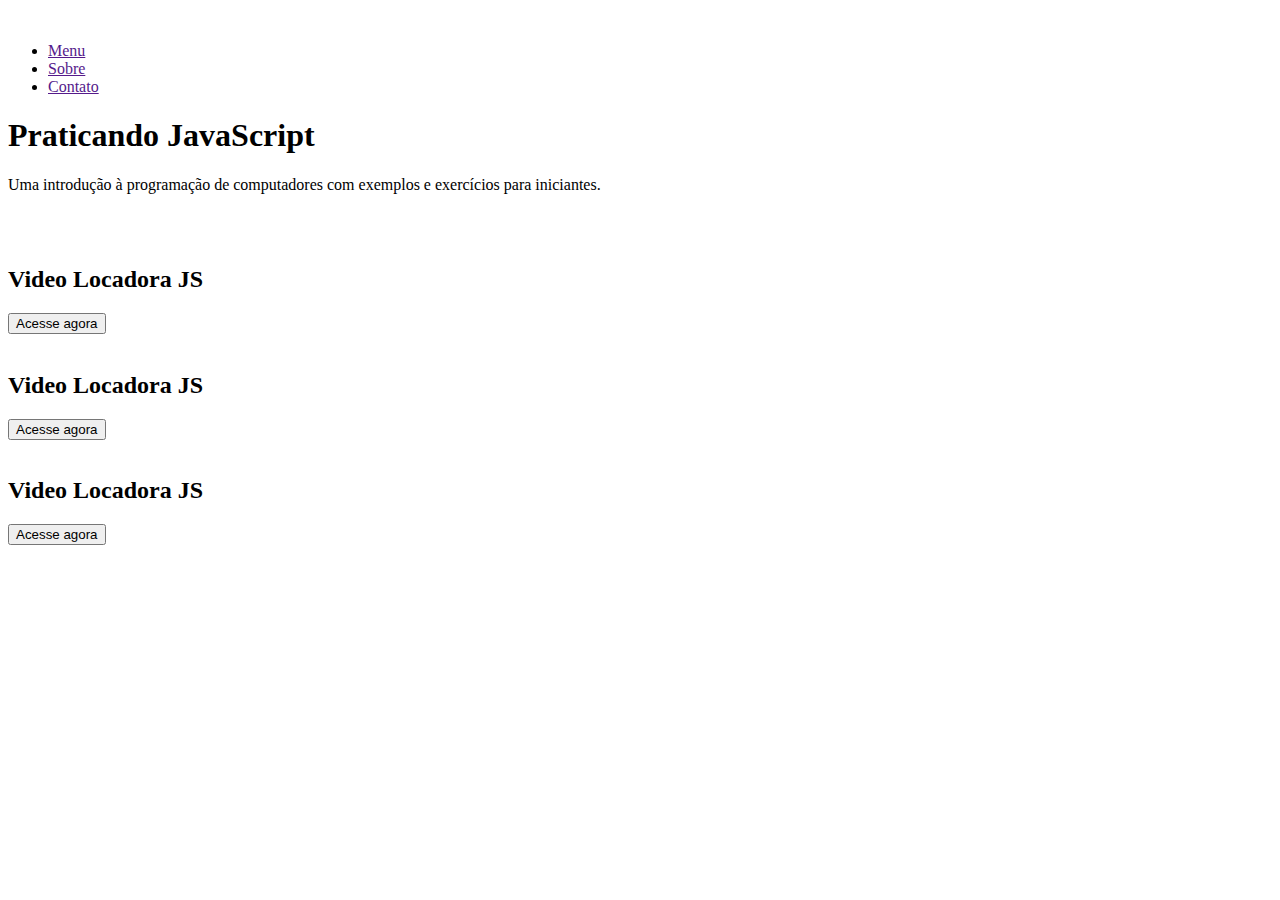
==== Projeto_JS/src/index.html @ 98da75fe "First project was born." ====
<!DOCTYPE html>
<html lang="pt-br">
<head>
  <meta charset="UTF-8">
  <meta name="viewport" content="width=device-width, initial-scale=1.0">
  <title> Easy JS Project</title>
  <link rel="stylesheet" href="/src/css/index.css">
 
</head>
<body>
  <header>
    <div class="container_header">
      <a href=""><img class="img_header" src="/src/img/logo-javascript.svg" alt=""></a>
      <ul class="menu">
        <li><a href="">Menu</a></li>
        <li><a href="">Sobre</a></li>
        <li><a href="">Contato</a></li>
      </ul>
    </div>
  </header>
  <main>
    <section>
      <div class="container_main">
        <h1>Praticando JavaScript</h1>
        <p>Uma introdução à programação de computadores com exemplos e exercícios para iniciantes.</p>
        <img class="img_main" src="/src/img/img1.jpg" alt="">
      </div>
    </section>
    <section>
      <div class="container_card">
        <div class="card1">
          <img src="/src/img/img_videoloc.jpg" width="150px" alt="">
          <div>
            <h2>Video Locadora JS</h2>
            <button>Acesse agora</button>       
          </div>
        </div>
        <div class="card1">
          <img src="/src/img/img_videoloc.jpg" width="150px" alt="">
          <div>
            <h2>Video Locadora JS</h2>
            <button>Acesse agora</button>       
          </div>
        </div>
        <div class="card1">
          <img src="/src/img/img_videoloc.jpg" width="150px" alt="">
          <div>
            <h2>Video Locadora JS</h2>
            <button>Acesse agora</button>       
          </div>
        </div>
     </div>
      
    </section>
  </main>
</body>
</html>
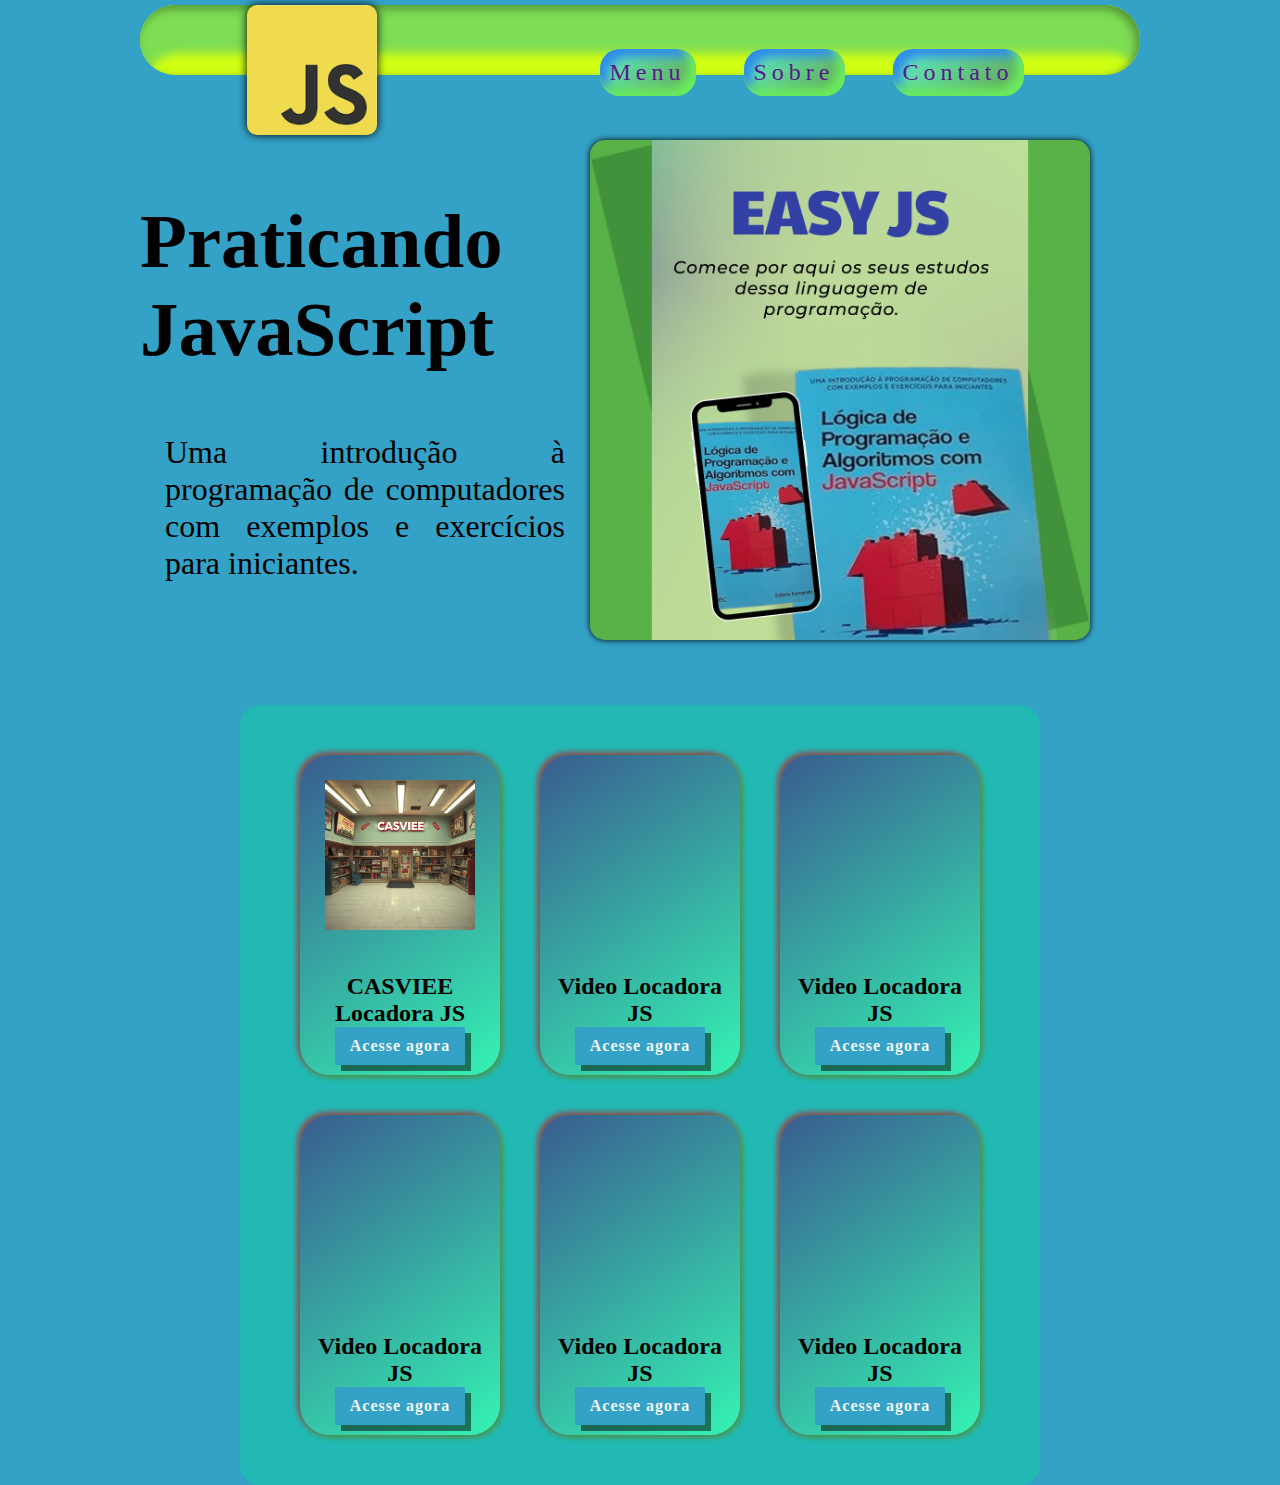
==== commit 9c9e5e14: "styling the project." ====
--- a/Projeto_JS/src/index.html
+++ b/Projeto_JS/src/index.html
@@ -4,13 +4,13 @@
   <meta charset="UTF-8">
   <meta name="viewport" content="width=device-width, initial-scale=1.0">
   <title> Easy JS Project</title>
-  <link rel="stylesheet" href="/src/css/index.css">
+  <link rel="stylesheet" href="/Projeto_JS/src/css/index.css">
  
 </head>
 <body>
   <header>
     <div class="container_header">
-      <a href=""><img class="img_header" src="/src/img/logo-javascript.svg" alt=""></a>
+      <a href=""><img class="img_header" src="/Projeto_JS/src/img/JS_ICON.png" alt=""></a>
       <ul class="menu">
         <li><a href="">Menu</a></li>
         <li><a href="">Sobre</a></li>
@@ -23,32 +23,55 @@
       <div class="container_main">
         <h1>Praticando JavaScript</h1>
         <p>Uma introdução à programação de computadores com exemplos e exercícios para iniciantes.</p>
-        <img class="img_main" src="/src/img/img1.jpg" alt="">
+        <img class="img_main" src="/Projeto_JS/src/img/mockup1.png" alt="">
       </div>
     </section>
     <section>
-      <div class="container_card">
-        <div class="card1">
-          <img src="/src/img/img_videoloc.jpg" width="150px" alt="">
-          <div>
-            <h2>Video Locadora JS</h2>
-            <button>Acesse agora</button>       
+      <div class="content_card">
+        <div class="container_card">
+          <div class="card1">
+            <img src="/Projeto_JS/src/img/image1.jpg" width="150px" alt="">
+            <div>
+              <h2>CASVIEE Locadora JS</h2>
+              <button class="button-3D">Acesse agora</button>       
+            </div>
           </div>
-        </div>
-        <div class="card1">
-          <img src="/src/img/img_videoloc.jpg" width="150px" alt="">
-          <div>
-            <h2>Video Locadora JS</h2>
-            <button>Acesse agora</button>       
+          <div class="card1">
+            <img src="/src/img/img_videoloc.jpg" width="150px" alt="">
+            <div>
+              <h2>Video Locadora JS</h2>
+              <button class="button-3D">Acesse agora</button>       
+            </div>
           </div>
-        </div>
-        <div class="card1">
-          <img src="/src/img/img_videoloc.jpg" width="150px" alt="">
-          <div>
-            <h2>Video Locadora JS</h2>
-            <button>Acesse agora</button>       
+          <div class="card1">
+            <img src="/src/img/img_videoloc.jpg" width="150px" alt="">
+            <div>
+              <h2>Video Locadora JS</h2>
+              <button class="button-3D">Acesse agora</button>       
+            </div>
           </div>
-        </div>
+          <div class="card1">
+            <img src="/src/img/img_videoloc.jpg" width="150px" alt="">
+            <div>
+              <h2>Video Locadora JS</h2>
+              <button class="button-3D">Acesse agora</button>       
+            </div>
+          </div>
+          <div class="card1">
+            <img src="/src/img/img_videoloc.jpg" width="150px" alt="">
+            <div>
+              <h2>Video Locadora JS</h2>
+              <button class="button-3D">Acesse agora</button>       
+            </div>
+          </div>
+          <div class="card1">
+            <img src="/src/img/img_videoloc.jpg" width="150px" alt="">
+            <div>
+              <h2>Video Locadora JS</h2>
+              <button class="button-3D">Acesse agora</button>       
+            </div>
+          </div>
+        </div>  
      </div>
       
     </section>
--- a/Projeto_JS/src/css/index.css
+++ b/Projeto_JS/src/css/index.css
@@ -0,0 +1,159 @@
+*, a, li {
+  margin: 0 auto;
+  text-decoration: none;
+  list-style: none;
+  box-sizing: border-box;
+  font-family: Georgia, 'Times New Roman', Times, serif;
+  max-width: 1000px; 
+}
+body {
+      scroll-behavior: smooth;
+      background-color:#34a2c7;
+}
+.container_header{
+  display: flex;
+  flex-direction: row;
+  flex-wrap: wrap;
+  justify-content: space-between;
+  max-width: 100%;
+  align-items: center;
+  height: 70px;
+  margin-top: 5px;
+  background-color: rgb(39, 152, 114);
+  border-radius: 50px;
+background: #d0ff14;
+box-shadow: inset -4px 4px 10px #549338,
+            inset 4px 48px 10px #7edd54;
+}
+.menu {
+  display:flex;
+  justify-content: space-between;
+  gap: 3rem;
+  font-size: 1.5rem;
+  letter-spacing: 5px;
+  padding: 10px;
+  
+   
+}
+.menu>li{
+  width: auto;
+  padding: 10px;
+  border-radius: 20px;
+  background:linear-gradient(315deg, #64a34a, #5defc8);
+  box-shadow: inset -8px -8px 10px #6AEA5E,
+            inset 8px 8px 10px #308EEA;
+
+
+ 
+}
+.menu>li:hover {
+border-radius: 20px;
+background: linear-gradient(315deg, #64a34a, #5defc8);
+box-shadow:  -8px -8px 10px #549338,
+             8px 8px 10px #b82035;           
+}
+
+.img_header{
+  width: 130px;
+  filter:drop-shadow(0 0 5px #000);
+  border-radius: 10px;
+  
+}
+.container_main {
+  display: inline-flex; 
+  flex-direction: column;
+  justify-content: center;
+  align-items: center;
+  flex-wrap: wrap;
+   height: 630px;
+  
+  
+}
+.container_main>:nth-child(1) {
+  font-size: 4.8rem;
+  width: 450px;
+}
+.container_main>:nth-child(2) {
+  margin-top: 60px;
+  font-size: 2rem;
+ text-align: justify;
+  width: 400px;
+  border-right: 10px;
+ 
+}
+
+.container_main>:nth-child(3){
+  width: 500px;
+  border-radius: 15px;
+  filter:drop-shadow(0 0 3px #000)
+}
+.container_card {
+  display: flex;
+  justify-content:center;
+  align-items: center;
+  flex-wrap: wrap;
+  height: auto;
+  width: 800px;
+  border-radius: 20px;
+  background: rgba(15, 207, 162, 0.5);
+  
+  margin: 0 auto;
+  padding: 30px;
+}
+.card1 {
+  display:flex;
+  flex-direction: column;
+  justify-content: space-between;
+  background-color: aliceblue;
+  border-radius: 10px;
+  padding: 10px;
+  margin: 20px;
+  height: 320px;
+  width: 200px;
+  text-align: center;
+  border-radius: 30px;
+  background: linear-gradient(145deg, #395d90, #35f2b3);
+  box-shadow:  2px 2px 6px #4c973c,
+             -2px -2px 6px #b82035;
+            
+}
+.card1:hover {
+  border-radius: 30px;
+  background: linear-gradient(145deg, #395d90, #2566a8);
+  box-shadow:  20px 20px 60px #4c973c,
+             -20px -20px 60px #2ea3c7;
+}
+.card1>:nth-child(1){
+    margin: 15px;
+}
+.button-3D {
+  position: relative;
+  top:0;
+  left:0;
+  padding: 10px 15px;
+  border: 0;
+  letter-spacing: 1px;
+  font-size: 16px;
+  font-weight: 600;
+  background: #34a2c7;
+  color: #f5f5f5;
+  box-shadow: 6px 6px  rgba(0, 0, 0, 0.5);
+  transition: 0.15s;
+
+}
+.button-3D:hover {
+  top: 3px;
+  left: 3px;
+  box-shadow: 3px 3px rgba(0, 0, 0, 0.6);
+}
+.button-3D:active {
+  top: 6px;
+  left: 6px;
+  box-shadow: 3px 3px rgba(0, 0, 0, 0.65);
+}
+.button-3D:focus {
+  outline: none;
+}
+
+
+
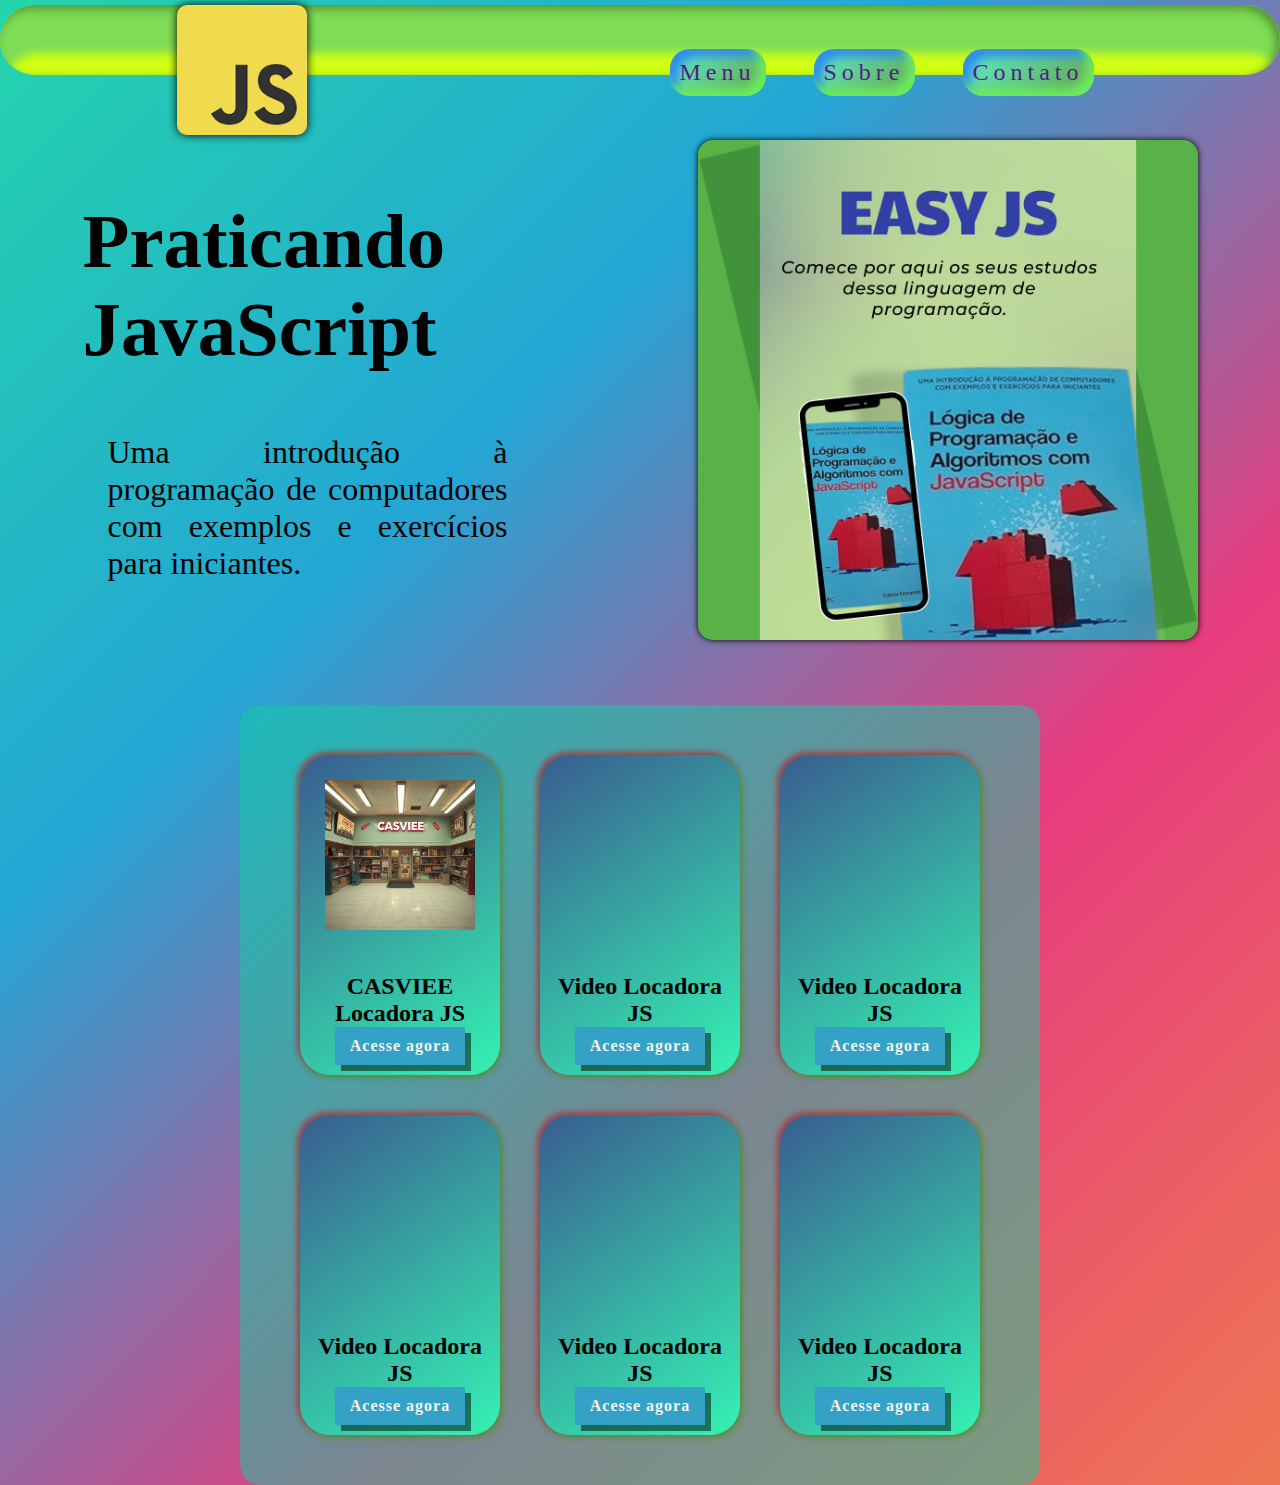
==== commit 6e03a6c7: "Styling all" ====
--- a/Projeto_JS/src/index.html
+++ b/Projeto_JS/src/index.html
@@ -29,19 +29,19 @@
     <section>
       <div class="content_card">
         <div class="container_card">
-          <div class="card1">
+          <div class="card1 transition">
             <img src="/Projeto_JS/src/img/image1.jpg" width="150px" alt="">
             <div>
               <h2>CASVIEE Locadora JS</h2>
-              <button class="button-3D">Acesse agora</button>       
+              <a href="/Projeto_JS/src/pages/locadora.html"><button class="button-3D"  >Acesse agora</button> </a>           
             </div>
           </div>
           <div class="card1">
             <img src="/src/img/img_videoloc.jpg" width="150px" alt="">
             <div>
               <h2>Video Locadora JS</h2>
-              <button class="button-3D">Acesse agora</button>       
-            </div>
+              <a href="/Projeto_JS/src/pages/locadora.html"><button class="button-3D"  >Acesse agora</button> </a>      
+            </div> 
           </div>
           <div class="card1">
             <img src="/src/img/img_videoloc.jpg" width="150px" alt="">
--- a/Projeto_JS/src/css/index.css
+++ b/Projeto_JS/src/css/index.css
@@ -4,14 +4,18 @@
   list-style: none;
   box-sizing: border-box;
   font-family: Georgia, 'Times New Roman', Times, serif;
-  max-width: 1000px; 
+   
 }
 body {
-      scroll-behavior: smooth;
-      background-color:#34a2c7;
+  animation: gradient 10s ease alternate infinite;
+  scroll-behavior: smooth;
+  background: linear-gradient(-45deg,#ee7752,#e73c7e,#23a6d5,#23d5ab) no-repeat;
+
+     
 }
 .container_header{
   display: flex;
+  width: 100vw;
   flex-direction: row;
   flex-wrap: wrap;
   justify-content: space-between;
@@ -32,6 +36,7 @@
   font-size: 1.5rem;
   letter-spacing: 5px;
   padding: 10px;
+  
   
    
 }
@@ -66,6 +71,7 @@
   align-items: center;
   flex-wrap: wrap;
    height: 630px;
+     width: 100vw;
   
   
 }
@@ -100,6 +106,7 @@
   margin: 0 auto;
   padding: 30px;
 }
+ 
 .card1 {
   display:flex;
   flex-direction: column;
@@ -115,9 +122,13 @@
   background: linear-gradient(145deg, #395d90, #35f2b3);
   box-shadow:  2px 2px 6px #4c973c,
              -2px -2px 6px #b82035;
+                     
             
 }
+
+
 .card1:hover {
+
   border-radius: 30px;
   background: linear-gradient(145deg, #395d90, #2566a8);
   box-shadow:  20px 20px 60px #4c973c,
@@ -154,6 +165,15 @@
 .button-3D:focus {
   outline: none;
 }
+@keyframes gradient {
+  from {
+   background-position: 0 50%;
+  }
+  to {
+   background-position: 100% 50%;
+  }
+ 
+}
 
 
 
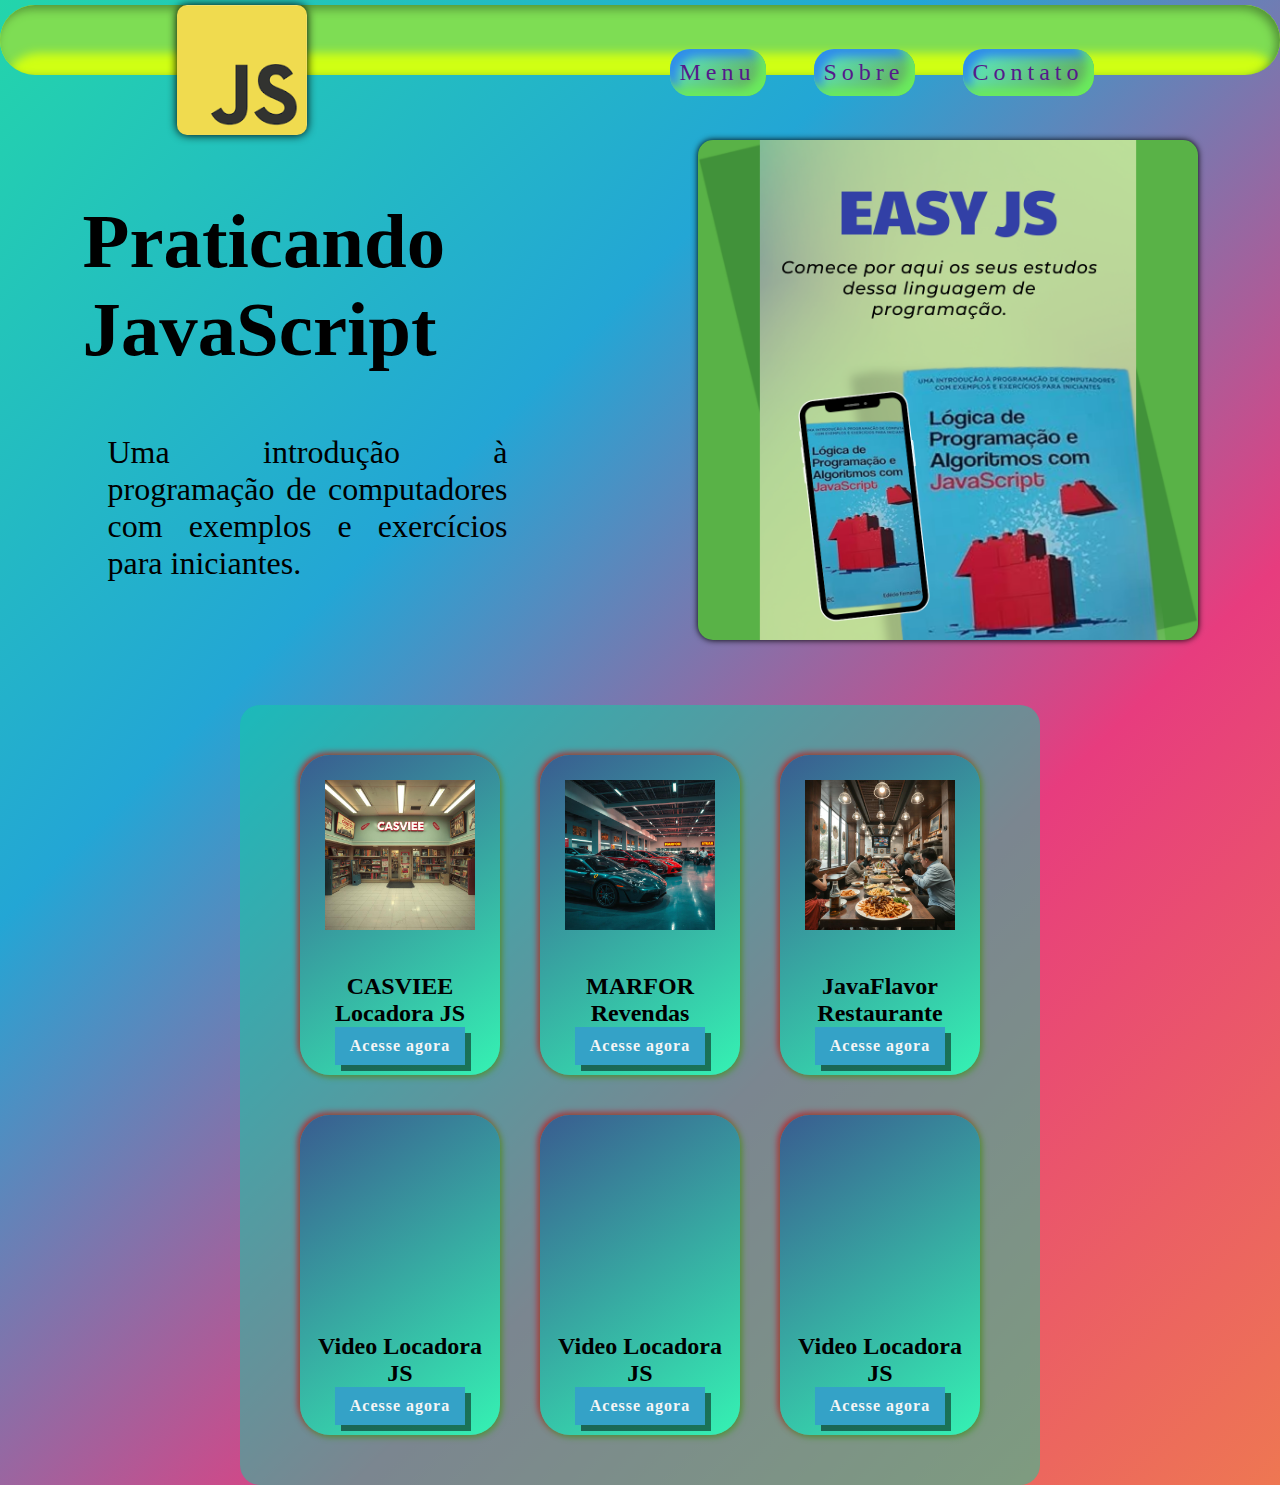
==== commit ce15dccb: "Creating more Exercise Cards." ====
--- a/Projeto_JS/src/index.html
+++ b/Projeto_JS/src/index.html
@@ -37,16 +37,16 @@
             </div>
           </div>
           <div class="card1">
-            <img src="/src/img/img_videoloc.jpg" width="150px" alt="">
+            <img src="/Projeto_JS/src/img/car_image2.jpg" width="150px" alt="">
             <div>
-              <h2>Video Locadora JS</h2>
-              <a href="/Projeto_JS/src/pages/locadora.html"><button class="button-3D"  >Acesse agora</button> </a>      
+              <h2>MARFOR Revendas</h2>
+              <a href="/Projeto_JS/src/pages/carros_store.html"><button class="button-3D"  >Acesse agora</button> </a>      
             </div> 
           </div>
           <div class="card1">
-            <img src="/src/img/img_videoloc.jpg" width="150px" alt="">
+            <img src="/Projeto_JS/src/img/food_image.jpg" width="150px" alt="">
             <div>
-              <h2>Video Locadora JS</h2>
+              <h2>JavaFlavor Restaurante</h2>
               <button class="button-3D">Acesse agora</button>       
             </div>
           </div>
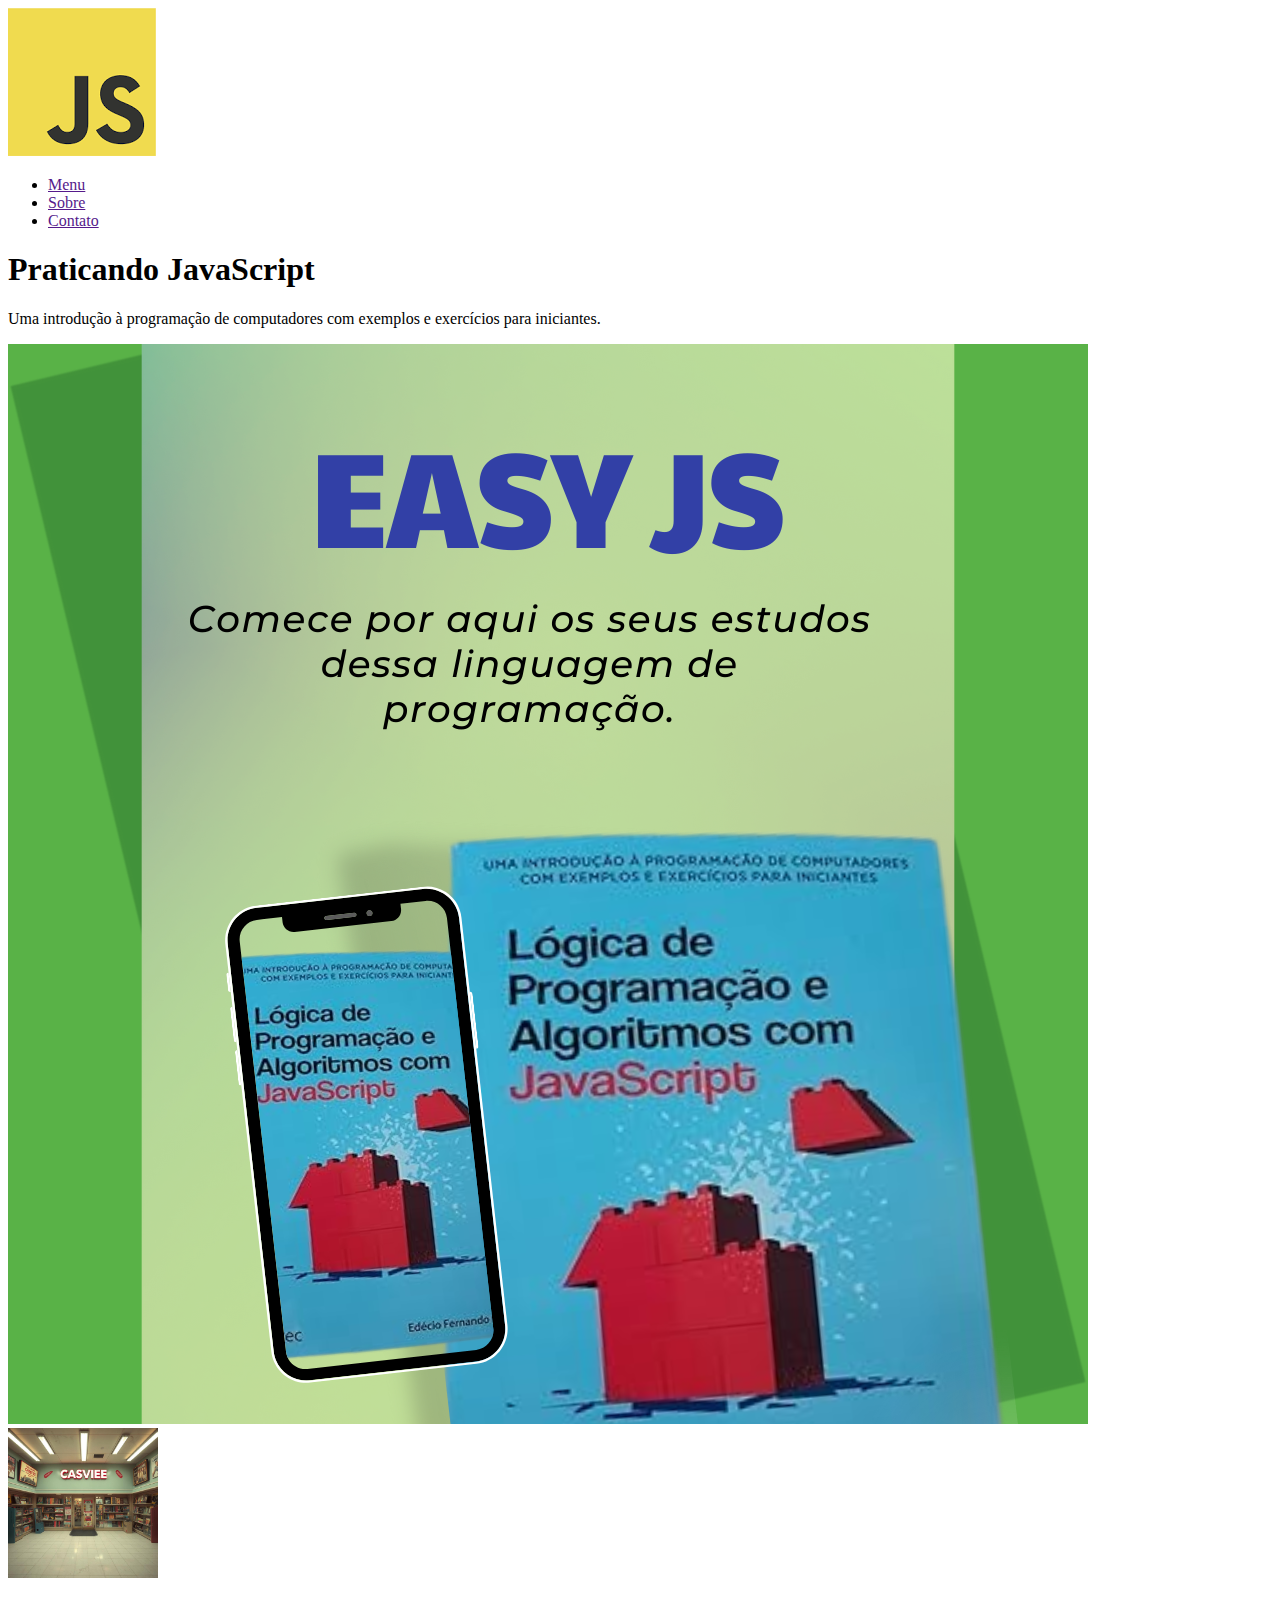
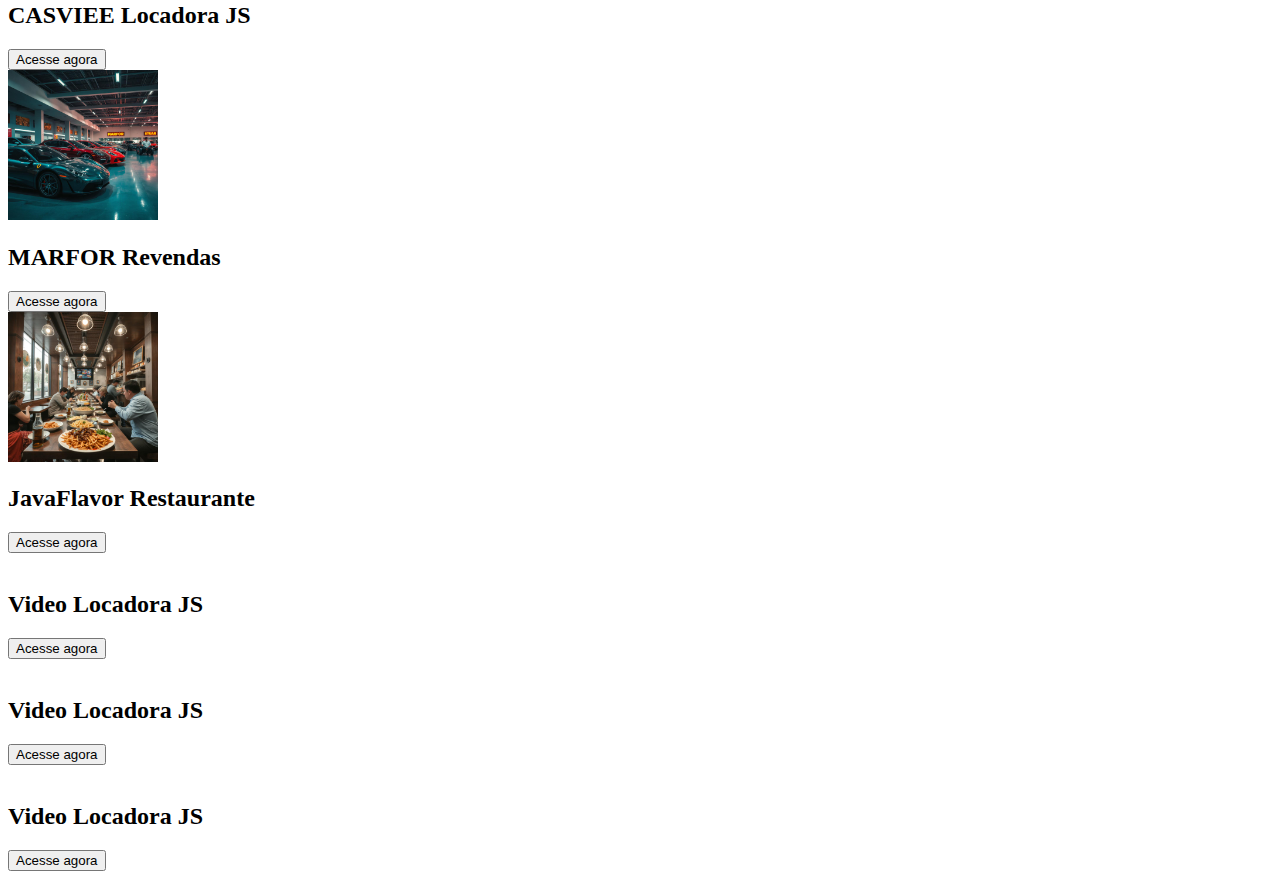
==== commit ad62f15a: "CSS on it!" ====
--- a/Projeto_JS/src/index.html
+++ b/Projeto_JS/src/index.html
@@ -4,7 +4,7 @@
   <meta charset="UTF-8">
   <meta name="viewport" content="width=device-width, initial-scale=1.0">
   <title> Easy JS Project</title>
-  <link rel="stylesheet" href="/Projeto_JS/src/css/index.css">
+ 
  
 </head>
 <body>
@@ -47,7 +47,7 @@
             <img src="/Projeto_JS/src/img/food_image.jpg" width="150px" alt="">
             <div>
               <h2>JavaFlavor Restaurante</h2>
-              <button class="button-3D">Acesse agora</button>       
+              <a href="/Projeto_JS/src/pages/restaurant.html"><button class="button-3D">Acesse agora</button> </a>      
             </div>
           </div>
           <div class="card1">
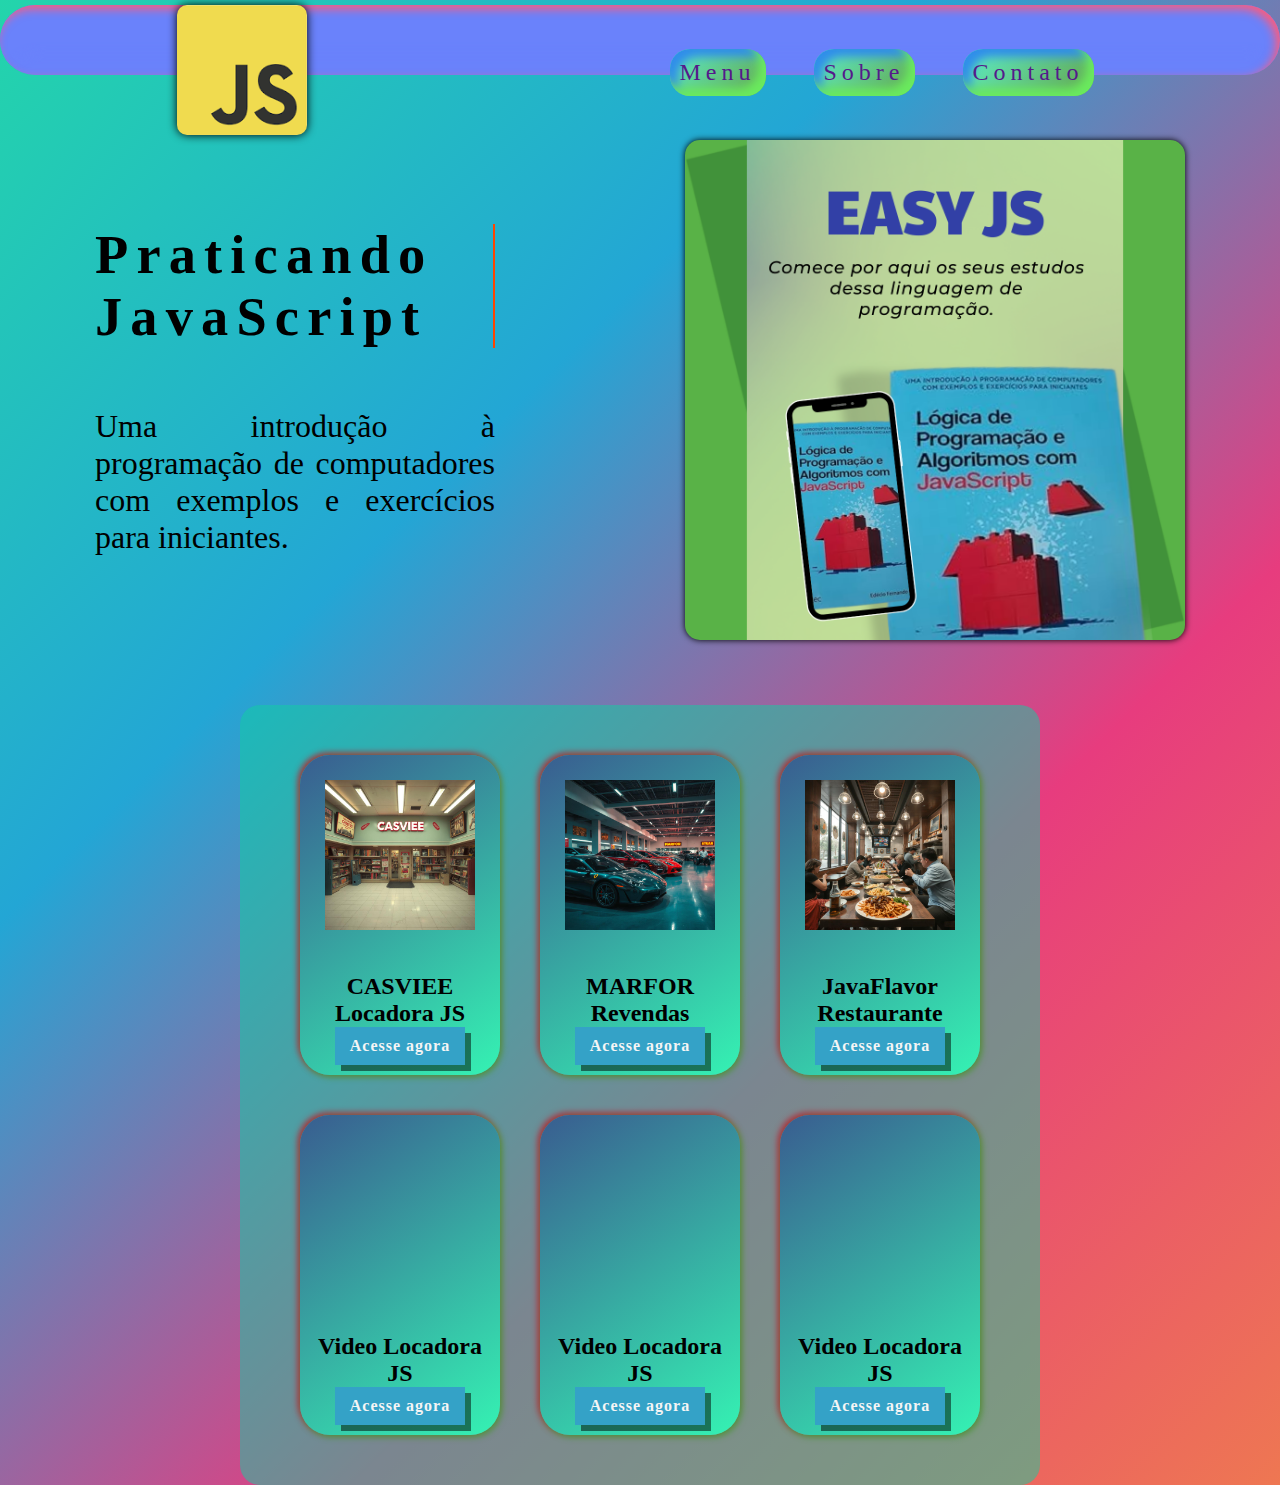
==== commit afcc8455: "JS is already on restaurant page" ====
--- a/Projeto_JS/src/index.html
+++ b/Projeto_JS/src/index.html
@@ -4,6 +4,7 @@
   <meta charset="UTF-8">
   <meta name="viewport" content="width=device-width, initial-scale=1.0">
   <title> Easy JS Project</title>
+  <link rel="stylesheet" href="/Projeto_JS/src/css/index.css">
  
  
 </head>
--- a/Projeto_JS/src/css/index.css
+++ b/Projeto_JS/src/css/index.css
@@ -0,0 +1,193 @@
+*, a, li {
+  margin: 0 auto;
+  text-decoration: none;
+  list-style: none;
+  box-sizing: border-box;
+  font-family: Georgia, 'Times New Roman', Times, serif;
+   
+}
+body {
+  animation: gradient 10s ease alternate infinite;
+  scroll-behavior: smooth;
+  background: linear-gradient(-45deg,#ee7752,#e73c7e,#23a6d5,#23d5ab) no-repeat;
+
+     
+}
+.container_header{
+  display: flex;
+  width: 100vw;
+  flex-direction: row;
+  flex-wrap: wrap;
+  justify-content: space-between;
+  max-width: 100%;
+  align-items: center;
+  height: 70px;
+  margin-top: 5px;
+  background-color: rgb(39, 152, 114);
+  border-radius: 50px;
+background: #6A82FB;
+box-shadow: inset -4px 4px 10px #FC5C7D,
+            inset 4px 48px 10px #6A82FB;
+}
+.menu {
+  display:flex;
+  justify-content: space-between;
+  gap: 3rem;
+  font-size: 1.5rem;
+  letter-spacing: 5px;
+  padding: 10px;
+  
+  
+   
+}
+.menu>li{
+  width: auto;
+  padding: 10px;
+  border-radius: 20px;
+  background:linear-gradient(315deg, #64a34a, #5defc8);
+  box-shadow: inset -8px -8px 10px #6AEA5E,
+            inset 8px 8px 10px #308EEA;
+
+
+ 
+}
+.menu>li:hover {
+border-radius: 20px;
+background: linear-gradient(315deg, #64a34a, #5defc8);
+box-shadow:  -8px -8px 10px #549338,
+             8px 8px 10px #b82035;           
+}
+
+.img_header{
+  width: 130px;
+  filter:drop-shadow(0 0 5px #000);
+  border-radius: 10px;
+  
+}
+.container_main {
+  display: inline-flex; 
+  flex-direction: column;
+  justify-content: center;
+  align-items: center;
+  flex-wrap: wrap;
+   height: 630px;
+     width: 100vw;
+  
+  
+}
+.container_main>:nth-child(1) {
+  font-size: 3.4rem;
+  width: 400px;
+  overflow: hidden;
+  border-right: .05em solid orangered;
+  white-space: wrap;
+  letter-spacing: .15em;
+  animation: typing 2s steps(30, end), 
+  blink-caret .75s  infinite;
+}
+@keyframes typing {
+  from {width: 0}
+  to   {width: 30%}
+}
+@keyframes blink-caret {
+  from, to {border-color: transparent}
+  50% {border-color: rgb(11, 21, 161)}
+}
+.container_main>:nth-child(2) {
+  margin-top: 60px;
+  font-size: 2rem;
+ text-align: justify;
+  width: 400px;
+  border-right: 10px;
+ 
+}
+
+.container_main>:nth-child(3){
+  width: 500px;
+  border-radius: 15px;
+  filter:drop-shadow(0 0 3px #000)
+}
+.container_card {
+  display: flex;
+  justify-content:center;
+  align-items: center;
+  flex-wrap: wrap;
+  height: auto;
+  width: 800px;
+  border-radius: 20px;
+  background: rgba(15, 207, 162, 0.5);
+  
+  margin: 0 auto;
+  padding: 30px;
+}
+ 
+.card1 {
+  display:flex;
+  flex-direction: column;
+  justify-content: space-between;
+  background-color: aliceblue;
+  border-radius: 10px;
+  padding: 10px;
+  margin: 20px;
+  height: 320px;
+  width: 200px;
+  text-align: center;
+  border-radius: 30px;
+  background: linear-gradient(145deg, #395d90, #35f2b3);
+  box-shadow:  2px 2px 6px #4c973c,
+             -2px -2px 6px #b82035;
+                     
+            
+}
+
+
+.card1:hover {
+
+  border-radius: 30px;
+  background: linear-gradient(145deg, #395d90, #2566a8);
+  box-shadow:  20px 20px 60px #4c973c,
+             -20px -20px 60px #2ea3c7;
+}
+.card1>:nth-child(1){
+    margin: 15px;
+}
+.button-3D {
+  position: relative;
+  top:0;
+  left:0;
+  padding: 10px 15px;
+  border: 0;
+  letter-spacing: 1px;
+  font-size: 16px;
+  font-weight: 600;
+  background: #34a2c7;
+  color: #f5f5f5;
+  box-shadow: 6px 6px  rgba(0, 0, 0, 0.5);
+  transition: 0.15s;
+
+}
+.button-3D:hover {
+  top: 3px;
+  left: 3px;
+  box-shadow: 3px 3px rgba(0, 0, 0, 0.6);
+}
+.button-3D:active {
+  top: 6px;
+  left: 6px;
+  box-shadow: 3px 3px rgba(0, 0, 0, 0.65);
+}
+.button-3D:focus {
+  outline: none;
+}
+@keyframes gradient {
+  from {
+   background-position: 0 50%;
+  }
+  to {
+   background-position: 100% 50%;
+  }
+ 
+}
+
+
+
